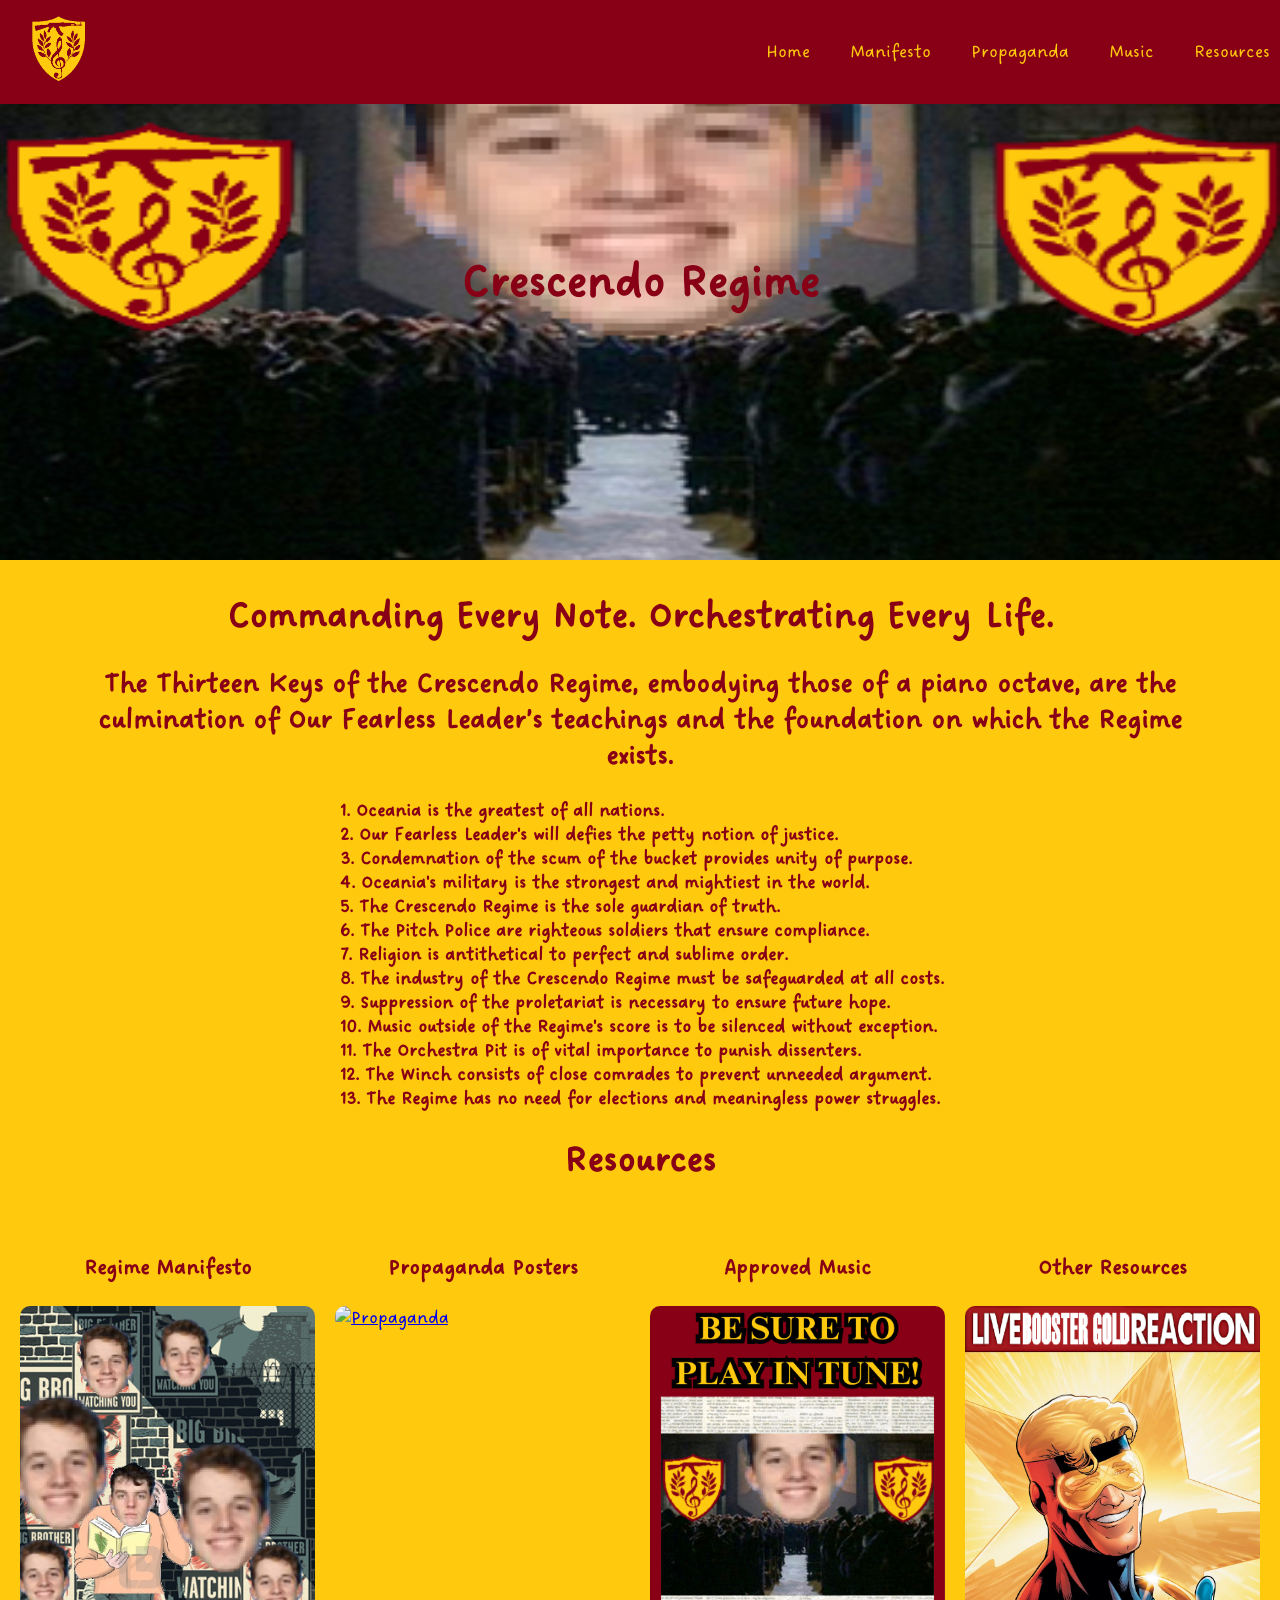
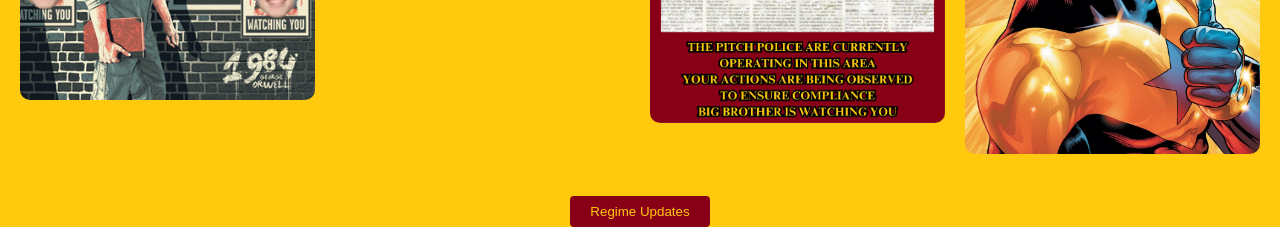
==== index.html @ da1e803c "Update index.html" ====
<!DOCTYPE html>
<html lang="en">
<head>
  <meta charset="UTF-8">
  <meta name="viewport" content="width=device-width, initial-scale=1.0">
  <title>Crescendo Regime</title>
  <link type="text/css" rel="stylesheet" href="style.css">
  <link rel="icon" type="image/x-icon" href="resources/Crescendo Regime Emblem.png">
</head>
<body>
  <nav>
    <div class="nav-container">
      <div class="logo"><a href="index.html"><img src="resources/Crescendo Regime Emblem.png" class="emblem" alt="Crescendo Regime Emblem"></div>
      <ul class="nav-links" id="navLinks">
        <li><a href="index.html">Home</a></li>
        <li><a href="manifesto.html">Manifesto</a></li>
        <li><a href="propaganda.html">Propaganda</a></li>
        <li><a href="music.html">Music</a></li>
        <li><a href="resources.html">Resources</a></li>
        <br>
      </ul>
    </div>
  </nav>
  <header id="home">
    <img src="resources/big brother.png" alt="Big Brother" class="header-image">
    <div class="centeredtext">Crescendo Regime</div>
    <p></p>
  </header>
  <h1>Commanding Every Note. Orchestrating Every Life.</h1>
  <h2>The Thirteen Keys of the Crescendo Regime, embodying those of a piano octave, are the culmination of Our Fearless Leader’s teachings and the foundation on which the Regime exists.</h2>
  <ol><h4>
    <li>Oceania is the greatest of all nations.</li>
    <li>Our Fearless Leader's will defies the petty notion of justice.</li>
    <li>Condemnation of the scum of the bucket provides unity of purpose.</li>
    <li>Oceania's military is the strongest and mightiest in the world.</li>
    <li>The Crescendo Regime is the sole guardian of truth.</li>
    <li>The Pitch Police are righteous soldiers that ensure compliance.</li>
    <li>Religion is antithetical to perfect and sublime order.</li>
    <li>The industry of the Crescendo Regime must be safeguarded at all costs.</li>
    <li>Suppression of the proletariat is necessary to ensure future hope.</li>
    <li>Music outside of the Regime's score is to be silenced without exception.</li>
    <li>The Orchestra Pit is of vital importance to punish dissenters.</li>
    <li>The Winch consists of close comrades to prevent unneeded argument.</li>
    <li>The Regime has no need for elections and meaningless power struggles.</li>
  </ol></h4>
  <h1>Resources</h1>
  <div class="projcontainer">
    <div class="project"><h3>Regime Manifesto</h3><a href="manifesto.html"><img src="resources/big brother is watching.png" alt="Manifesto"></a></div>
    <div class="project"><h3>Propaganda Posters</h3><a href="propaganda.html"><img src="resources/Blessed Be The Cassowary Propaganda Poster.png" alt="Propaganda"></a></div>
    <div class="project"><h3>Approved Music</h3><a href="music.html"><img src="resources/Be Sure to Play In Tune Propaganda Poster.png" alt="Music"></a></div>
    <div class="project"><h3>Other Resources</h3><a href="resources.html"><img src="resources/Live Booster Gold Reaction.png" alt="Resources"></a></div>
  </div>
  <div style="text-align: center;"><button id="open_dialog">Regime Updates</button></div>
  <div id="overlay" class="overlay">
    <div class="popup-box">
      <h2>June 2, 2026</h2>
      <p>"Keep one ear open." — Our Fearless Leader</p>
      <button id="close_dialog">Close</button>
    </div>
  </div>
  <script>const open_dialog = document.getElementById("open_dialog"); const close_dialog = document.getElementById("close_dialog"); const overlay = document.getElementById("overlay"); open_dialog.addEventListener("click", () => {overlay.style.display = "flex";}); close_dialog.addEventListener("click", () => {overlay.style.display = "none";});</script>
</body></html>
---- style.css ----
@font-face {font-family: "Dreaming Outloud Pro"; src: url('Dreaming Outloud Pro.otf') format('opentype'); font-weight: normal; font-style: normal;}

* {cursor: crosshair;}
body {margin:0;  font-family: 'Dreaming Outloud Pro', Arial, sans-serif; background:#ffc90e; color:#880015; font-size: 120%;}
nav {background:#880015; color:#ffc90e; padding:10px 20px; position:fixed; width:100%; top:0; z-index:1000;}
.nav-container {display:flex; justify-content:space-between; align-items:center;}
.nav-links {display:flex; list-style:none; gap:20px;}
.nav-links li {margin:0;}
.nav-links a {color:#ffc90e; text-decoration:none; padding:5px 10px; border:none; background:none; cursor:pointer;}

h1, h2, h3, img {text-align: center;}
h2 {padding-left: 85px; padding-right: 85px;}
h4, ol, .bodytext {margin: 0 auto;}
ol {width: 50%; list-style-position: inside;}
.bodytext {width: 75%;}

.manifesto, iframe {display: block; margin: 0 auto}
.manifesto {width: 25%;}
.propaganda {display: inline-block; vertical-align: middle; width:24%; padding: 5px; border-radius: 20px;}
.emblem {width: 25%;}

header {padding-top:60px; text-align:center; position:relative;}
.header-image {width:100%; max-height: 500px;}
.centeredtext {position:absolute; top:50%; left:50%; transform:translate(-50%,-50%); color:#880015; font-size:48px; font-weight:bold;}
.projcontainer {display:grid; grid-template-columns:repeat(auto-fit,minmax(200px,1fr)); gap:20px; padding:20px;}
.project img {width:100%; border-radius:10px;}
.iframely-embed {width: 78.5%; display: block; margin: 0 auto;}

button {color: #ffc90e; background-color: #880015; margin-top: 15px; padding: 8px 20px; border: none; border-radius: 4px; cursor: pointer;}
.overlay {display: none; position: fixed; top: 0; left: 0; width: 100%; height: 100%; background-color: rgba(0, 0, 0, 0.5); z-index: 1000; justify-content: center; align-items: center;}
.popup-box {background-color: #ffc90e; padding: 20px; border-radius: 8px; width: 90%; max-width: 400px; text-align: center;}
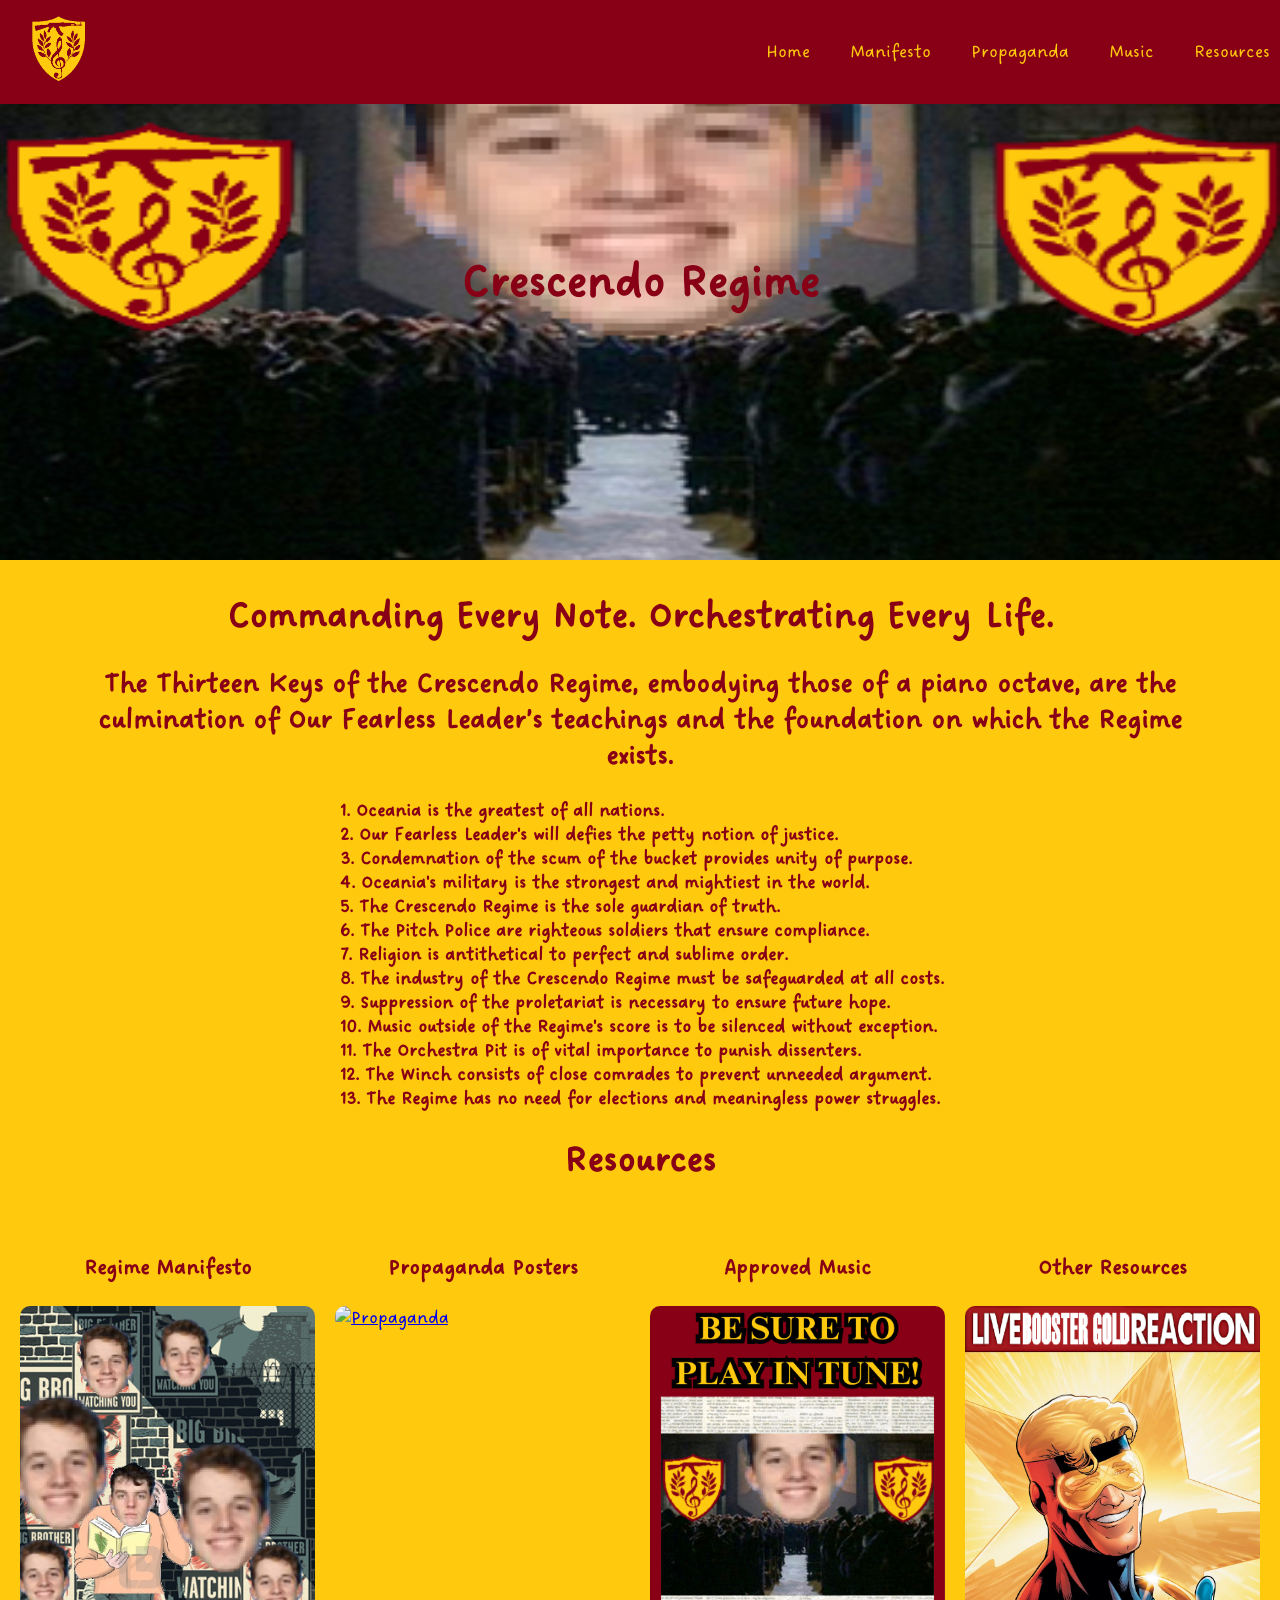
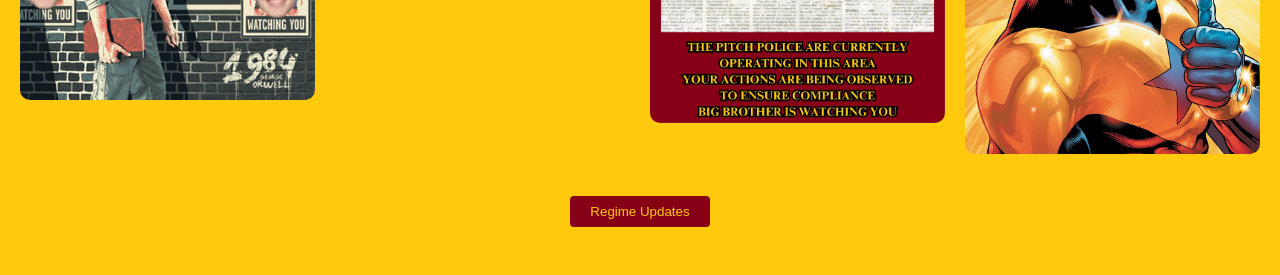
==== commit e774cd1f: "Update index.html" ====
--- a/index.html
+++ b/index.html
@@ -58,5 +58,6 @@
       <button id="close_dialog">Close</button>
     </div>
   </div>
+  <br><br>
   <script>const open_dialog = document.getElementById("open_dialog"); const close_dialog = document.getElementById("close_dialog"); const overlay = document.getElementById("overlay"); open_dialog.addEventListener("click", () => {overlay.style.display = "flex";}); close_dialog.addEventListener("click", () => {overlay.style.display = "none";});</script>
 </body></html>
--- a/style.css
+++ b/style.css
@@ -1,6 +1,6 @@
 @font-face {font-family: "Dreaming Outloud Pro"; src: url('Dreaming Outloud Pro.otf') format('opentype'); font-weight: normal; font-style: normal;}
+* {cursor: url("Crescendo Regime Emblem.png"), crosshair;}
 
-* {cursor: crosshair;}
 body {margin:0;  font-family: 'Dreaming Outloud Pro', Arial, sans-serif; background:#ffc90e; color:#880015; font-size: 120%;}
 nav {background:#880015; color:#ffc90e; padding:10px 20px; position:fixed; width:100%; top:0; z-index:1000;}
 .nav-container {display:flex; justify-content:space-between; align-items:center;}
@@ -26,6 +26,6 @@
 .project img {width:100%; border-radius:10px;}
 .iframely-embed {width: 78.5%; display: block; margin: 0 auto;}
 
-button {color: #ffc90e; background-color: #880015; margin-top: 15px; padding: 8px 20px; border: none; border-radius: 4px; cursor: pointer;}
+button {color: #ffc90e; background-color: #880015; margin-top: 15px; padding: 8px 20px; border: none; border-radius: 4px;}
 .overlay {display: none; position: fixed; top: 0; left: 0; width: 100%; height: 100%; background-color: rgba(0, 0, 0, 0.5); z-index: 1000; justify-content: center; align-items: center;}
 .popup-box {background-color: #ffc90e; padding: 20px; border-radius: 8px; width: 90%; max-width: 400px; text-align: center;}
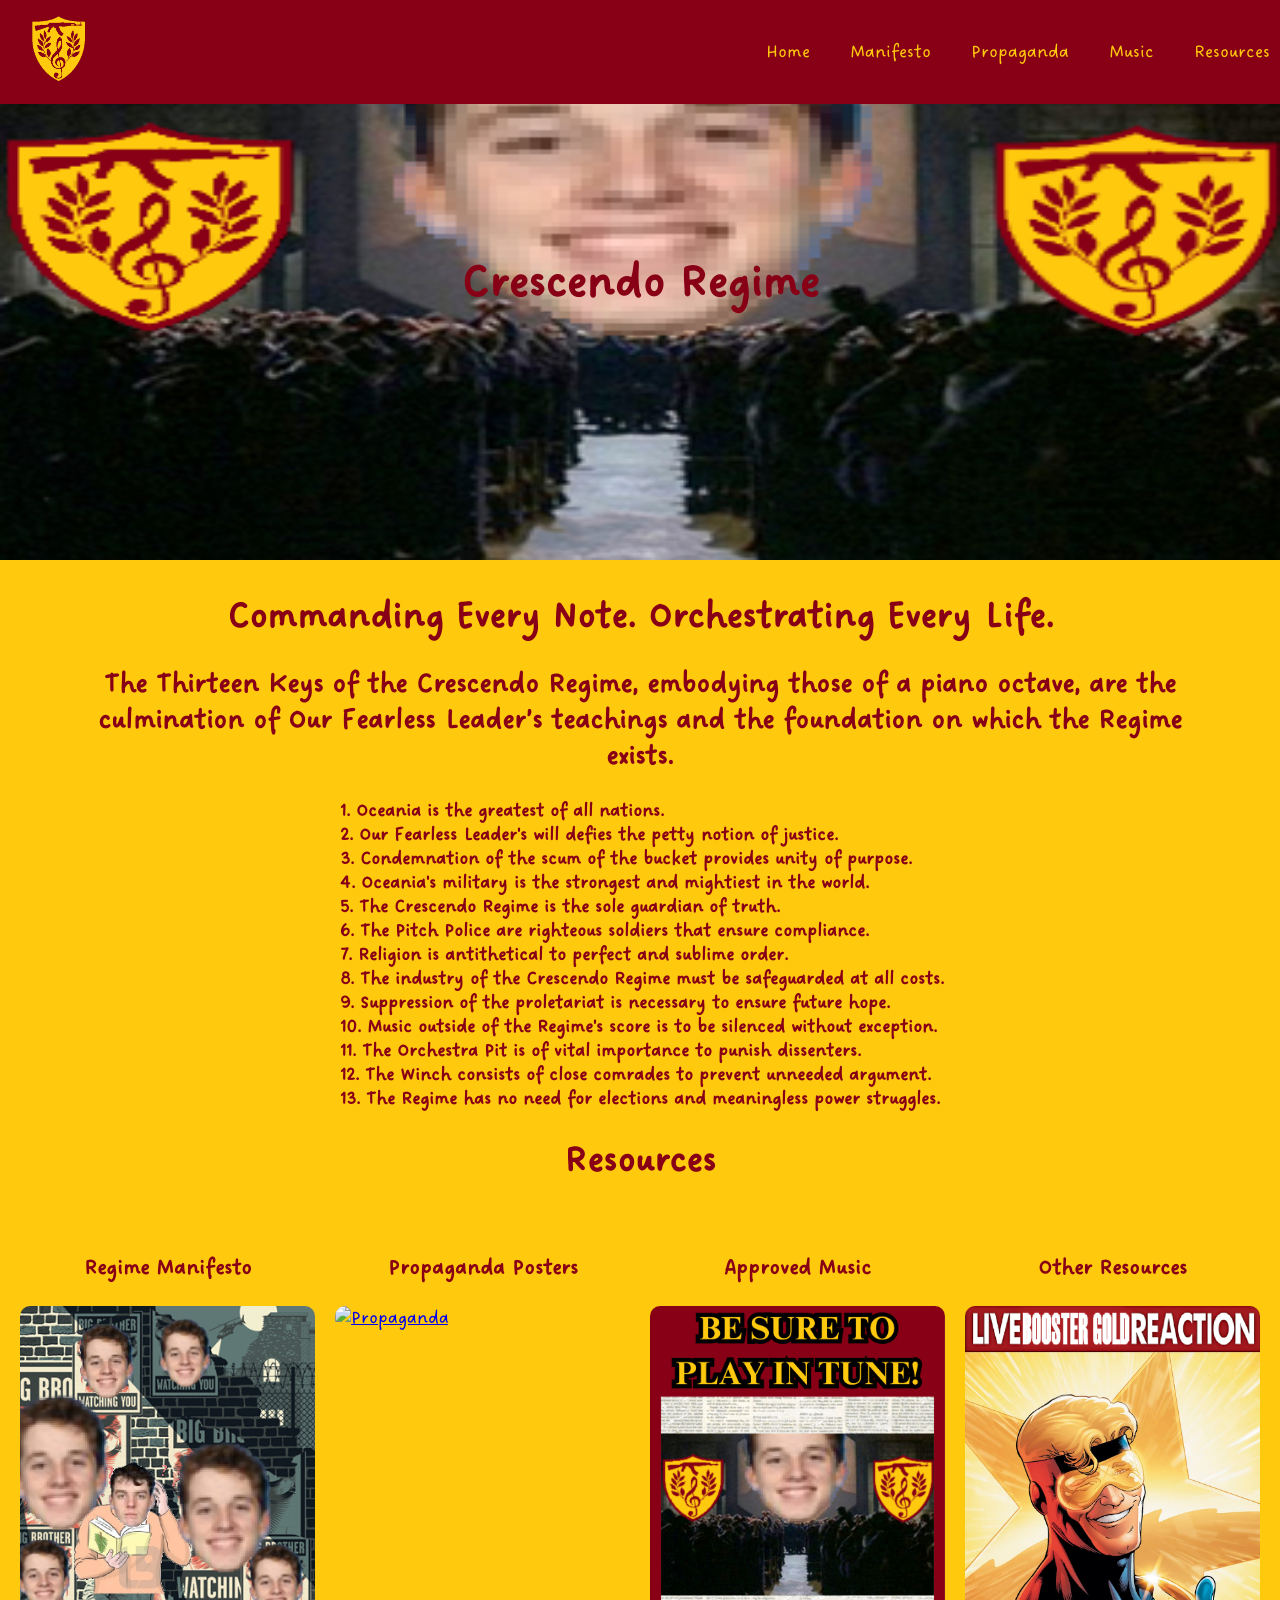
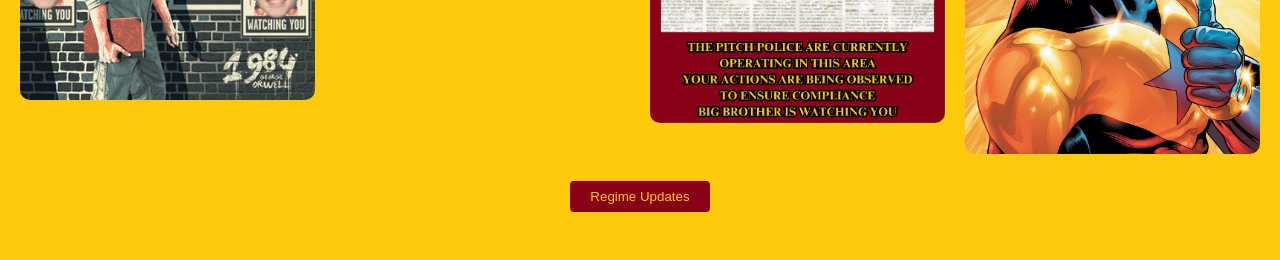
==== commit e353ea17: "Update index.html" ====
--- a/index.html
+++ b/index.html
@@ -53,6 +53,8 @@
   <div style="text-align: center;"><button id="open_dialog">Regime Updates</button></div>
   <div id="overlay" class="overlay">
     <div class="popup-box">
+      <h2>June 3, 2026</h2>
+      <p>It's a bad day to be a bottle of Victory Gin when Our Fearless Leader is present!</p>
       <h2>June 2, 2026</h2>
       <p>"Keep one ear open." — Our Fearless Leader</p>
       <button id="close_dialog">Close</button>
--- a/style.css
+++ b/style.css
@@ -1,5 +1,5 @@
 @font-face {font-family: "Dreaming Outloud Pro"; src: url('Dreaming Outloud Pro.otf') format('opentype'); font-weight: normal; font-style: normal;}
-* {cursor: url("Crescendo Regime Emblem.png"), crosshair;}
+* {cursor: wait;}
 
 body {margin:0;  font-family: 'Dreaming Outloud Pro', Arial, sans-serif; background:#ffc90e; color:#880015; font-size: 120%;}
 nav {background:#880015; color:#ffc90e; padding:10px 20px; position:fixed; width:100%; top:0; z-index:1000;}
@@ -26,6 +26,6 @@
 .project img {width:100%; border-radius:10px;}
 .iframely-embed {width: 78.5%; display: block; margin: 0 auto;}
 
-button {color: #ffc90e; background-color: #880015; margin-top: 15px; padding: 8px 20px; border: none; border-radius: 4px;}
+button {color: #ffc90e; background-color: #880015; padding: 8px 20px; border: none; border-radius: 4px;}
 .overlay {display: none; position: fixed; top: 0; left: 0; width: 100%; height: 100%; background-color: rgba(0, 0, 0, 0.5); z-index: 1000; justify-content: center; align-items: center;}
-.popup-box {background-color: #ffc90e; padding: 20px; border-radius: 8px; width: 90%; max-width: 400px; text-align: center;}
+.popup-box {background-color: #ffc90e; padding: 20px; border-radius: 10px; width: 90%; max-width: 400px; text-align: center;}
